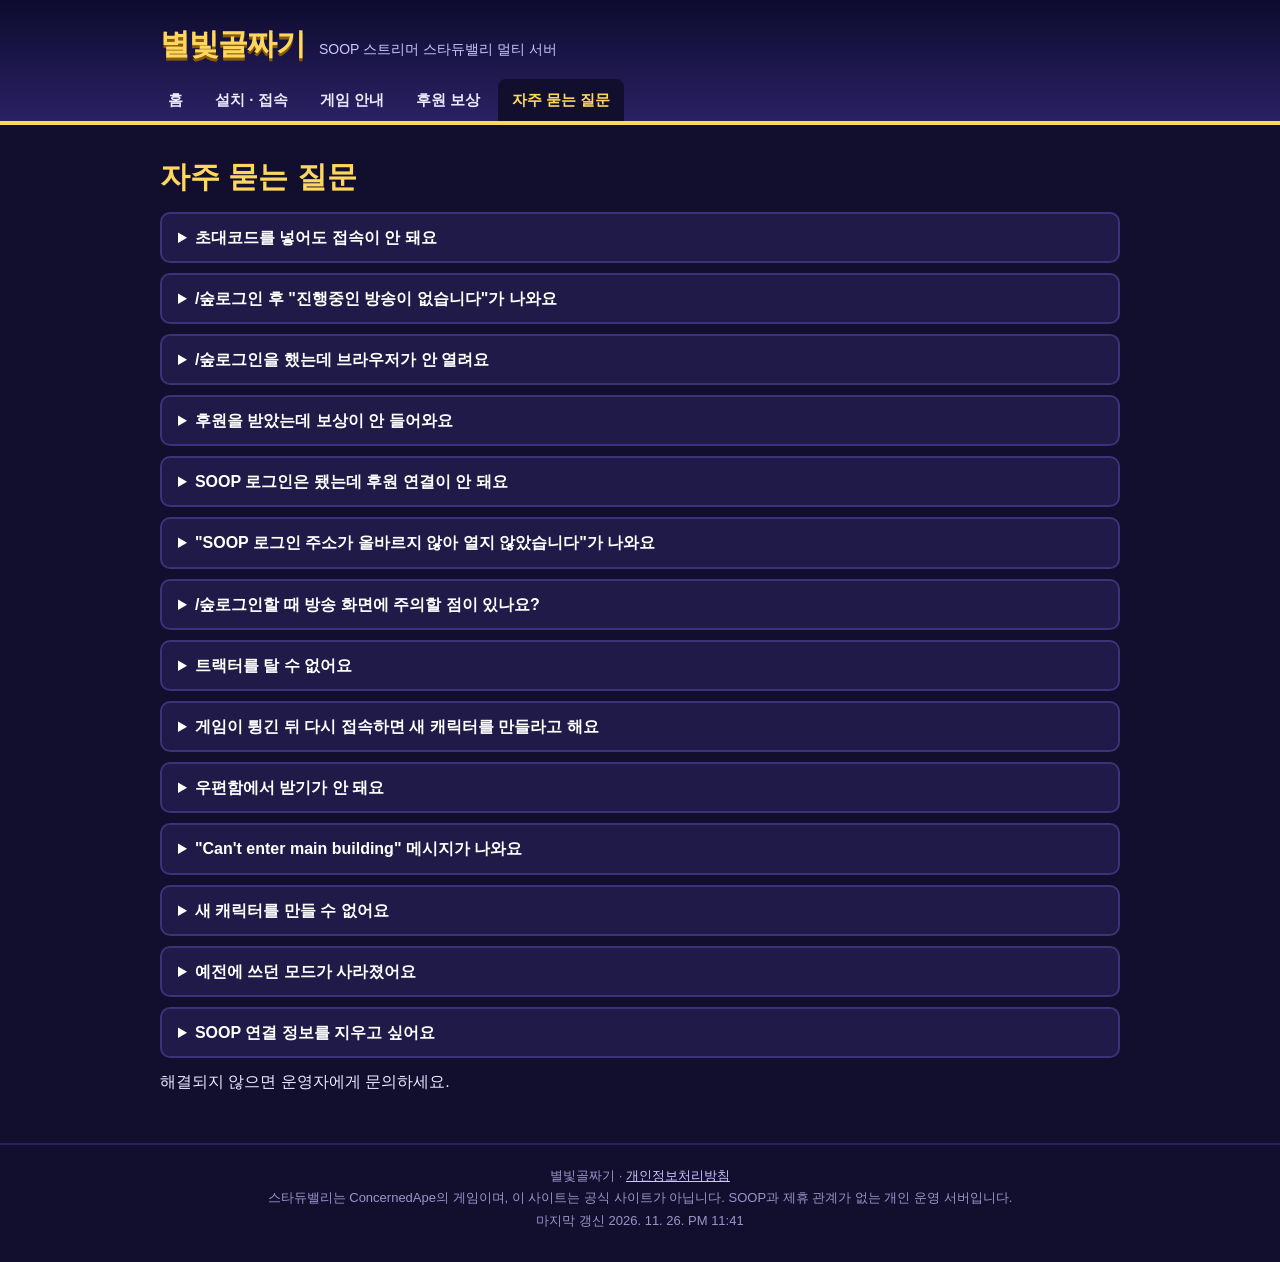
==== wiki/faq.html @ 2d3cdc4b "위키 갱신 2026-11-26 23:41" ====
<!DOCTYPE html><html lang="ko"><head><meta charset="utf-8">
<meta name="viewport" content="width=device-width,initial-scale=1">
<title>자주 묻는 질문 - 별빛골짜기 위키</title><link rel="stylesheet" href="style.css"></head><body>
<header><div class="top"><a class="logo" href="./">별빛골짜기</a><span class="tag">SOOP 스트리머 스타듀밸리 멀티 서버</span></div>
<nav><a href="./">홈</a><a href="install.html">설치 · 접속</a><a href="play.html">게임 안내</a><a href="rewards.html">후원 보상</a><a href="faq.html" class="on">자주 묻는 질문</a></nav></header>
<main><h1>자주 묻는 질문</h1><details><summary>초대코드를 넣어도 접속이 안 돼요</summary><ul><li>운영자에게 <b>최신 초대코드</b>를 다시 받으세요. 서버가 다시 켜지면 초대코드가 바뀔 수 있습니다.</li><li>게임을 <b>SOOP 모드와 함께</b> 켰는지 확인하세요 (검은 창에 <code>SOOP Stardew Bridge</code>).</li><li>스타듀밸리와 SMAPI를 최신 버전으로 업데이트하세요 (설치기를 다시 실행하면 됩니다).</li></ul></details><details><summary>/숲로그인 후 &quot;진행중인 방송이 없습니다&quot;가 나와요</summary><ul><li>방송이 켜져 있는지 확인하세요.</li><li>SOOP 로그인 화면에서 <b>지금 방송 중인 계정</b>으로 로그인했는지 확인하세요. 브라우저에 다른 계정(시청자 계정 등)이 로그인되어 있으면 그 계정으로 연결됩니다.</li><li>계정을 바꾸려면 브라우저에서 SOOP 로그아웃 → 게임에서 <code>/숲로그아웃</code> → <code>/숲로그인</code>.</li></ul></details><details><summary>/숲로그인을 했는데 브라우저가 안 열려요</summary><p>Microsoft Edge가 설치되어 있어야 합니다. 3분이 지나도 결과가 없으면 <code>/숲로그인</code>을 다시 입력하세요.</p></details><details><summary>후원을 받았는데 보상이 안 들어와요</summary><ul><li>후원한 별풍선 개수가 <a href="rewards.html">보상표</a>의 개수와 <b>정확히 같아야</b> 합니다.</li><li>그 시간에 게임에 접속해 있고 SOOP에 연결되어 있어야 합니다.</li><li>상자, 랜덤 상자, 뼈고기는 바로 손에 들어오지 않고 <code>/우편함</code>에 쌓입니다.</li><li>보상은 몇 초 늦게 들어올 수 있습니다. 한꺼번에 많이 오면 순서대로 들어옵니다.</li></ul></details><details><summary>SOOP 로그인은 됐는데 후원 연결이 안 돼요</summary><p>/숲로그인을 하면 화면 없는 Edge가 몰래 켜져서 방송 채팅에 연결합니다. 이 Edge가 바로 꺼지면 연결되지 않습니다.</p><ul><li>백신이나 보안 프로그램이 Edge 실행을 막고 있지 않은지 확인하세요.</li><li>Edge로 <code>https://stardewoauth.kro.kr/health</code>가 열리는지 확인하세요.</li><li>그래도 안 되면 게임을 끄고 <code>Mods\SoopStardewBridge\config.json</code>의 <code>"EdgeHeadless": true</code>를 <code>false</code>로 바꾼 뒤 다시 <code>/숲로그인</code>하세요. 작은 Edge 창이 떠서 상태를 볼 수 있습니다. 그 화면을 운영자에게 보내 주세요.</li></ul></details><details><summary>&quot;SOOP 로그인 주소가 올바르지 않아 열지 않았습니다&quot;가 나와요</summary><p>모드는 별빛골짜기 인증 주소(<code>https://stardewoauth.kro.kr</code>)가 아니면 브라우저를 열지 않습니다. 최신 설치기로 다시 설치한 뒤 <code>/숲로그인</code>을 해 보고, 그래도 나오면 운영자에게 알려 주세요.</p></details><details><summary>/숲로그인할 때 방송 화면에 주의할 점이 있나요?</summary><p>/숲로그인을 하면 브라우저에 <b>일회용 로그인 주소</b>가 열립니다. 이 주소가 방송에 보이면 다른 사람이 먼저 쓸 수 있으니, 로그인하는 동안은 브라우저 화면을 방송에서 가려 주세요.</p></details><details><summary>트랙터를 탈 수 없어요</summary><ul><li>트랙터는 <b>트랙터 이용권</b>이 있을 때만 탈 수 있습니다. 남은 시간은 화면 왼쪽 위에 나옵니다.</li><li>트랙터가 안 보이면 <kbd>Backspace</kbd>로 내 트랙터를 부르세요. 축제 중에는 부를 수 없습니다.</li><li>다른 스트리머의 트랙터는 탈 수 없습니다.</li><li>아무 반응이 없으면 최신 설치기로 다시 설치하세요 (Tractor Mod가 함께 설치됩니다).</li></ul></details><details><summary>게임이 튕긴 뒤 다시 접속하면 새 캐릭터를 만들라고 해요</summary><p>잠시 기다렸다가 다시 접속해 보세요. 같은 Steam 계정으로 다시 들어오면 서버가 남아 있던 이전 연결을 정리하고 <b>내 캐릭터</b>를 다시 고를 수 있게 해 줍니다. 새 캐릭터는 만들지 마세요.</p></details><details><summary>우편함에서 받기가 안 돼요</summary><p>인벤토리가 가득 차 있으면 받을 수 없습니다. 칸을 비운 뒤 다시 누르세요. 받지 못한 보상은 우편함에 그대로 남아 있습니다.</p></details><details><summary>&quot;Can&#39;t enter main building&quot; 메시지가 나와요</summary><p>정상입니다. 본채(농가)는 플레이어가 들어갈 수 없게 되어 있어서 내 오두막으로 이동합니다.</p></details><details><summary>새 캐릭터를 만들 수 없어요</summary><p>Steam 계정 하나에 캐릭터 하나만 만들 수 있습니다. 캐릭터를 새로 만들고 싶으면 운영자에게 초기화를 요청하세요.</p></details><details><summary>예전에 쓰던 모드가 사라졌어요</summary><p>설치기가 스타듀밸리 폴더의 <code>Mods_bak</code>(또는 <code>Mods_bak_날짜</code>) 폴더로 옮겨 두었습니다. 지워지지 않았습니다. 별빛골짜기 서버가 아닌 다른 게임에서 쓰려면 게임을 끈 뒤 그 모드 폴더를 다시 <code>Mods</code> 폴더로 옮기면 됩니다. 별빛골짜기 서버에 접속할 때는 다시 빼 주세요.</p></details><details><summary>SOOP 연결 정보를 지우고 싶어요</summary><p>게임에서 <code>/숲로그아웃</code>을 입력하면 바로 지워집니다. 게임에 들어올 수 없다면 <a href="../privacy/">개인정보처리방침</a>의 연락처로 요청하세요.</p></details>
<p>해결되지 않으면 운영자에게 문의하세요.</p></main>
<footer>별빛골짜기 · <a href="../privacy/">개인정보처리방침</a><br>
스타듀밸리는 ConcernedApe의 게임이며, 이 사이트는 공식 사이트가 아닙니다. SOOP과 제휴 관계가 없는 개인 운영 서버입니다.<br>마지막 갱신 2026. 11. 26. PM 11:41</footer>
</body></html>
---- wiki/style.css ----
*{box-sizing:border-box}
body{margin:0;font-family:"Malgun Gothic","맑은 고딕","Apple SD Gothic Neo",sans-serif;background:#120f2e;color:#ece8ff;line-height:1.7;font-size:16px}
a{color:#ffd75e}
header{background:linear-gradient(#0d0b2e,#2a2163);border-bottom:4px solid #ffd75e}
.top{max-width:1000px;margin:0 auto;padding:18px 20px 0;display:flex;align-items:baseline;gap:14px;flex-wrap:wrap}
.logo{font-size:30px;font-weight:900;color:#ffd75e;text-decoration:none;text-shadow:0 3px 0 #8a5a00;letter-spacing:-1px}
.tag{color:#cfc4ff;font-size:14px}
nav{max-width:1000px;margin:0 auto;padding:10px 14px 0;display:flex;flex-wrap:wrap;gap:4px}
nav a{color:#ece8ff;text-decoration:none;padding:8px 14px;border-radius:8px 8px 0 0;font-weight:700;font-size:15px}
nav a:hover{background:rgba(255,255,255,.08)}
nav a.on{background:#120f2e;color:#ffd75e}
main{max-width:1000px;margin:0 auto;padding:26px 20px 40px}
h1{font-size:30px;margin:0 0 6px;color:#ffd75e}
h2{font-size:22px;margin:34px 0 10px;padding-bottom:6px;border-bottom:2px solid rgba(255,215,94,.35);color:#fff}
h3{font-size:18px;margin:22px 0 8px;color:#ffe9a8}
p{margin:8px 0}
.lead{color:#cfc4ff;margin-bottom:18px}
.card{background:#1f1a48;border:2px solid #3b3279;border-radius:12px;padding:16px 20px;margin:14px 0}
.grid{display:grid;grid-template-columns:repeat(auto-fill,minmax(210px,1fr));gap:12px}
.grid a.card{display:block;text-decoration:none;color:#ece8ff;margin:0}
.grid a.card:hover{border-color:#ffd75e}
.grid a.card b{display:block;color:#ffd75e;font-size:18px}
table{width:100%;border-collapse:collapse;margin:10px 0;font-size:15px}
th,td{padding:9px 10px;border-bottom:1px solid #3b3279;text-align:left;vertical-align:middle}
th{background:#2a2163;color:#ffe9a8;font-weight:700}
td.n,th.n{text-align:right;white-space:nowrap}
tr.bad td{background:rgba(232,69,92,.12)}
.ico{width:32px;height:32px;image-rendering:pixelated;vertical-align:middle;margin-right:8px}
.big{width:48px;height:48px}
code,kbd{background:#2e2768;border:1px solid #4a3f96;border-radius:5px;padding:1px 6px;font-family:Consolas,monospace;font-size:.92em;color:#fff}
ol li,ul li{margin:4px 0}
.note{background:rgba(255,215,94,.1);border-left:4px solid #ffd75e;padding:10px 14px;border-radius:6px;margin:12px 0}
.warn{background:rgba(232,69,92,.13);border-left:4px solid #e8455c;padding:10px 14px;border-radius:6px;margin:12px 0}
.pill{display:inline-block;background:#e8455c;color:#fff;font-size:12px;font-weight:700;padding:1px 8px;border-radius:10px;margin-left:6px;vertical-align:2px}
.pill.g{background:#22a38a}.pill.y{background:#b8860b}
details{background:#1f1a48;border:2px solid #3b3279;border-radius:10px;padding:10px 16px;margin:10px 0}
details summary{cursor:pointer;font-weight:700;color:#fff}
details[open] summary{margin-bottom:6px;color:#ffd75e}
footer{border-top:2px solid #2a2163;color:#9d93c9;font-size:13px;text-align:center;padding:20px 16px 30px}
footer a{color:#cfc4ff}
.scroll{overflow-x:auto}
@media (max-width:640px){body{font-size:15px}.logo{font-size:24px}nav a{padding:6px 9px;font-size:14px}h1{font-size:24px}th,td{padding:7px 6px;font-size:14px}}
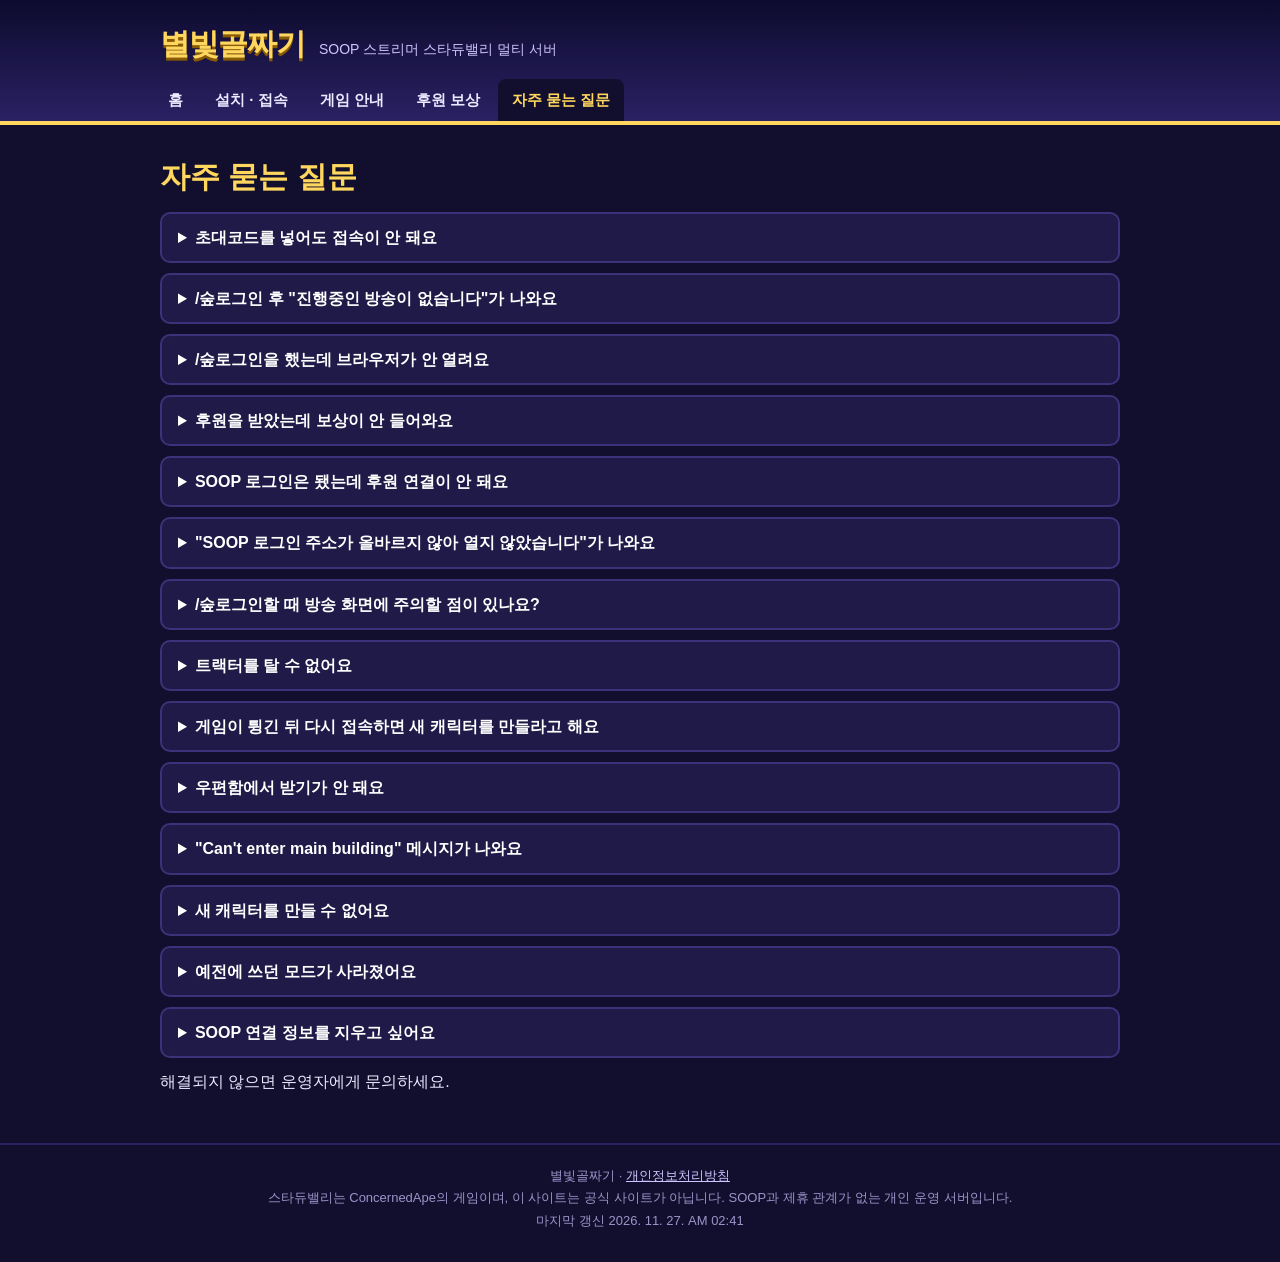
==== commit 67681eb7: "위키 갱신 2026-11-27 02:41" ====
--- a/wiki/faq.html
+++ b/wiki/faq.html
@@ -6,5 +6,5 @@
 <main><h1>자주 묻는 질문</h1><details><summary>초대코드를 넣어도 접속이 안 돼요</summary><ul><li>운영자에게 <b>최신 초대코드</b>를 다시 받으세요. 서버가 다시 켜지면 초대코드가 바뀔 수 있습니다.</li><li>게임을 <b>SOOP 모드와 함께</b> 켰는지 확인하세요 (검은 창에 <code>SOOP Stardew Bridge</code>).</li><li>스타듀밸리와 SMAPI를 최신 버전으로 업데이트하세요 (설치기를 다시 실행하면 됩니다).</li></ul></details><details><summary>/숲로그인 후 &quot;진행중인 방송이 없습니다&quot;가 나와요</summary><ul><li>방송이 켜져 있는지 확인하세요.</li><li>SOOP 로그인 화면에서 <b>지금 방송 중인 계정</b>으로 로그인했는지 확인하세요. 브라우저에 다른 계정(시청자 계정 등)이 로그인되어 있으면 그 계정으로 연결됩니다.</li><li>계정을 바꾸려면 브라우저에서 SOOP 로그아웃 → 게임에서 <code>/숲로그아웃</code> → <code>/숲로그인</code>.</li></ul></details><details><summary>/숲로그인을 했는데 브라우저가 안 열려요</summary><p>Microsoft Edge가 설치되어 있어야 합니다. 3분이 지나도 결과가 없으면 <code>/숲로그인</code>을 다시 입력하세요.</p></details><details><summary>후원을 받았는데 보상이 안 들어와요</summary><ul><li>후원한 별풍선 개수가 <a href="rewards.html">보상표</a>의 개수와 <b>정확히 같아야</b> 합니다.</li><li>그 시간에 게임에 접속해 있고 SOOP에 연결되어 있어야 합니다.</li><li>상자, 랜덤 상자, 뼈고기는 바로 손에 들어오지 않고 <code>/우편함</code>에 쌓입니다.</li><li>보상은 몇 초 늦게 들어올 수 있습니다. 한꺼번에 많이 오면 순서대로 들어옵니다.</li></ul></details><details><summary>SOOP 로그인은 됐는데 후원 연결이 안 돼요</summary><p>/숲로그인을 하면 화면 없는 Edge가 몰래 켜져서 방송 채팅에 연결합니다. 이 Edge가 바로 꺼지면 연결되지 않습니다.</p><ul><li>백신이나 보안 프로그램이 Edge 실행을 막고 있지 않은지 확인하세요.</li><li>Edge로 <code>https://stardewoauth.kro.kr/health</code>가 열리는지 확인하세요.</li><li>그래도 안 되면 게임을 끄고 <code>Mods\SoopStardewBridge\config.json</code>의 <code>"EdgeHeadless": true</code>를 <code>false</code>로 바꾼 뒤 다시 <code>/숲로그인</code>하세요. 작은 Edge 창이 떠서 상태를 볼 수 있습니다. 그 화면을 운영자에게 보내 주세요.</li></ul></details><details><summary>&quot;SOOP 로그인 주소가 올바르지 않아 열지 않았습니다&quot;가 나와요</summary><p>모드는 별빛골짜기 인증 주소(<code>https://stardewoauth.kro.kr</code>)가 아니면 브라우저를 열지 않습니다. 최신 설치기로 다시 설치한 뒤 <code>/숲로그인</code>을 해 보고, 그래도 나오면 운영자에게 알려 주세요.</p></details><details><summary>/숲로그인할 때 방송 화면에 주의할 점이 있나요?</summary><p>/숲로그인을 하면 브라우저에 <b>일회용 로그인 주소</b>가 열립니다. 이 주소가 방송에 보이면 다른 사람이 먼저 쓸 수 있으니, 로그인하는 동안은 브라우저 화면을 방송에서 가려 주세요.</p></details><details><summary>트랙터를 탈 수 없어요</summary><ul><li>트랙터는 <b>트랙터 이용권</b>이 있을 때만 탈 수 있습니다. 남은 시간은 화면 왼쪽 위에 나옵니다.</li><li>트랙터가 안 보이면 <kbd>Backspace</kbd>로 내 트랙터를 부르세요. 축제 중에는 부를 수 없습니다.</li><li>다른 스트리머의 트랙터는 탈 수 없습니다.</li><li>아무 반응이 없으면 최신 설치기로 다시 설치하세요 (Tractor Mod가 함께 설치됩니다).</li></ul></details><details><summary>게임이 튕긴 뒤 다시 접속하면 새 캐릭터를 만들라고 해요</summary><p>잠시 기다렸다가 다시 접속해 보세요. 같은 Steam 계정으로 다시 들어오면 서버가 남아 있던 이전 연결을 정리하고 <b>내 캐릭터</b>를 다시 고를 수 있게 해 줍니다. 새 캐릭터는 만들지 마세요.</p></details><details><summary>우편함에서 받기가 안 돼요</summary><p>인벤토리가 가득 차 있으면 받을 수 없습니다. 칸을 비운 뒤 다시 누르세요. 받지 못한 보상은 우편함에 그대로 남아 있습니다.</p></details><details><summary>&quot;Can&#39;t enter main building&quot; 메시지가 나와요</summary><p>정상입니다. 본채(농가)는 플레이어가 들어갈 수 없게 되어 있어서 내 오두막으로 이동합니다.</p></details><details><summary>새 캐릭터를 만들 수 없어요</summary><p>Steam 계정 하나에 캐릭터 하나만 만들 수 있습니다. 캐릭터를 새로 만들고 싶으면 운영자에게 초기화를 요청하세요.</p></details><details><summary>예전에 쓰던 모드가 사라졌어요</summary><p>설치기가 스타듀밸리 폴더의 <code>Mods_bak</code>(또는 <code>Mods_bak_날짜</code>) 폴더로 옮겨 두었습니다. 지워지지 않았습니다. 별빛골짜기 서버가 아닌 다른 게임에서 쓰려면 게임을 끈 뒤 그 모드 폴더를 다시 <code>Mods</code> 폴더로 옮기면 됩니다. 별빛골짜기 서버에 접속할 때는 다시 빼 주세요.</p></details><details><summary>SOOP 연결 정보를 지우고 싶어요</summary><p>게임에서 <code>/숲로그아웃</code>을 입력하면 바로 지워집니다. 게임에 들어올 수 없다면 <a href="../privacy/">개인정보처리방침</a>의 연락처로 요청하세요.</p></details>
 <p>해결되지 않으면 운영자에게 문의하세요.</p></main>
 <footer>별빛골짜기 · <a href="../privacy/">개인정보처리방침</a><br>
-스타듀밸리는 ConcernedApe의 게임이며, 이 사이트는 공식 사이트가 아닙니다. SOOP과 제휴 관계가 없는 개인 운영 서버입니다.<br>마지막 갱신 2026. 11. 26. PM 11:41</footer>
+스타듀밸리는 ConcernedApe의 게임이며, 이 사이트는 공식 사이트가 아닙니다. SOOP과 제휴 관계가 없는 개인 운영 서버입니다.<br>마지막 갱신 2026. 11. 27. AM 02:41</footer>
 </body></html>
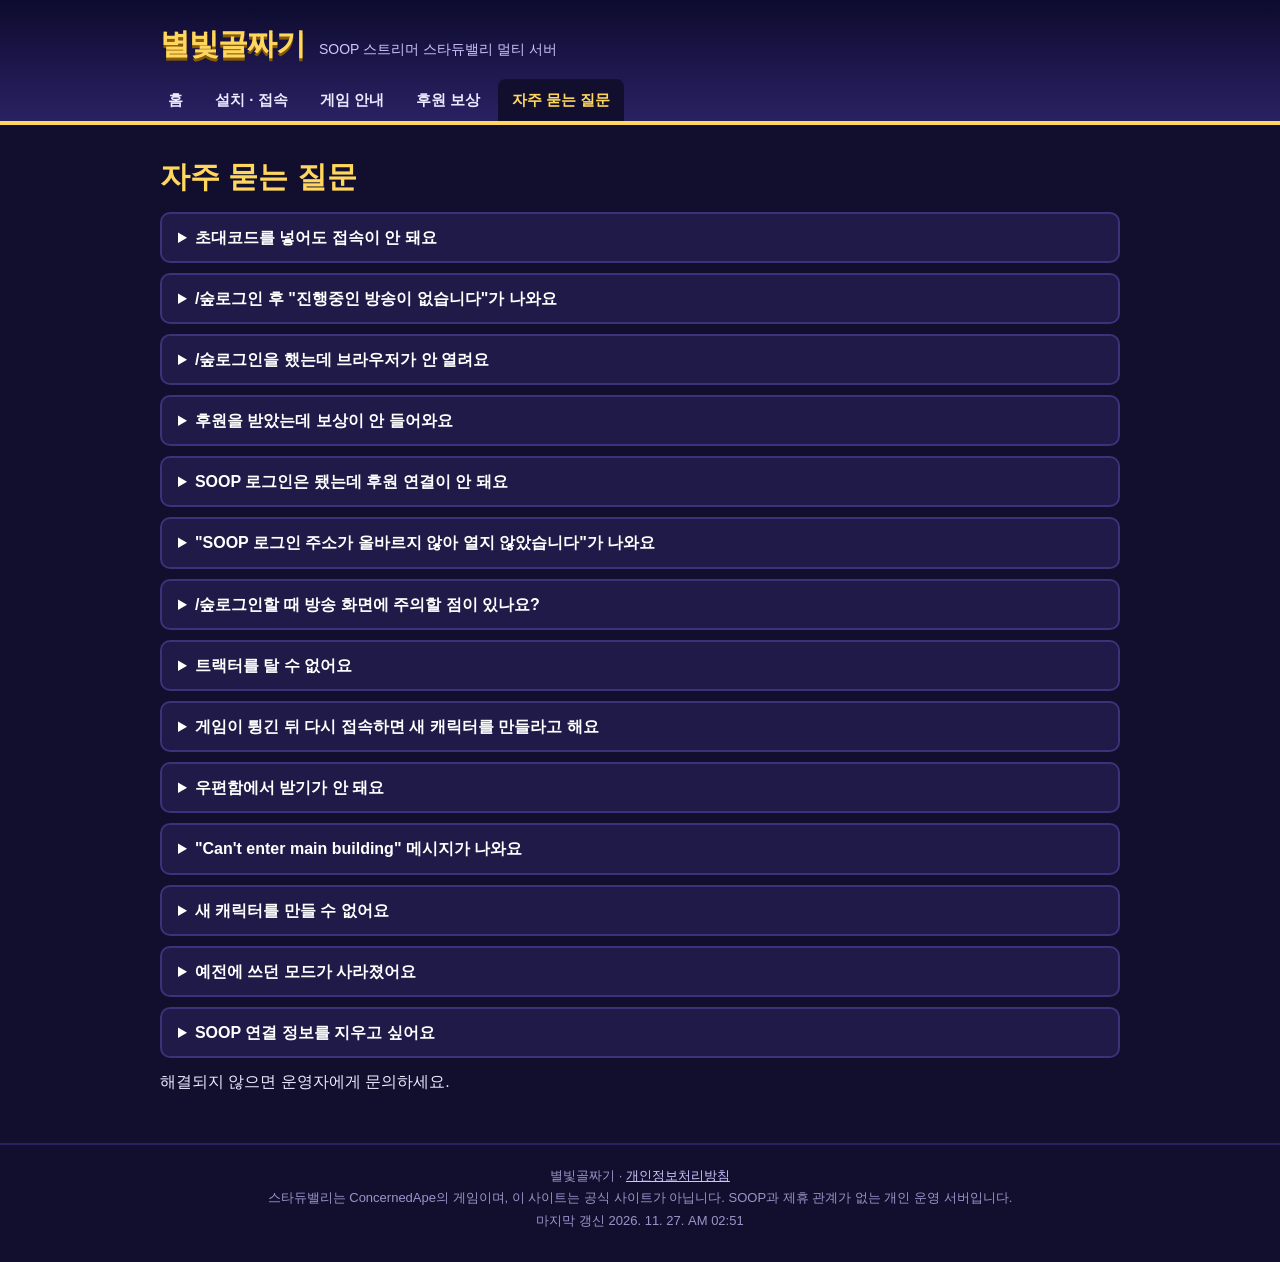
==== commit 4fc215a3: "위키 갱신 2026-11-27 02:51" ====
--- a/wiki/faq.html
+++ b/wiki/faq.html
@@ -6,5 +6,5 @@
 <main><h1>자주 묻는 질문</h1><details><summary>초대코드를 넣어도 접속이 안 돼요</summary><ul><li>운영자에게 <b>최신 초대코드</b>를 다시 받으세요. 서버가 다시 켜지면 초대코드가 바뀔 수 있습니다.</li><li>게임을 <b>SOOP 모드와 함께</b> 켰는지 확인하세요 (검은 창에 <code>SOOP Stardew Bridge</code>).</li><li>스타듀밸리와 SMAPI를 최신 버전으로 업데이트하세요 (설치기를 다시 실행하면 됩니다).</li></ul></details><details><summary>/숲로그인 후 &quot;진행중인 방송이 없습니다&quot;가 나와요</summary><ul><li>방송이 켜져 있는지 확인하세요.</li><li>SOOP 로그인 화면에서 <b>지금 방송 중인 계정</b>으로 로그인했는지 확인하세요. 브라우저에 다른 계정(시청자 계정 등)이 로그인되어 있으면 그 계정으로 연결됩니다.</li><li>계정을 바꾸려면 브라우저에서 SOOP 로그아웃 → 게임에서 <code>/숲로그아웃</code> → <code>/숲로그인</code>.</li></ul></details><details><summary>/숲로그인을 했는데 브라우저가 안 열려요</summary><p>Microsoft Edge가 설치되어 있어야 합니다. 3분이 지나도 결과가 없으면 <code>/숲로그인</code>을 다시 입력하세요.</p></details><details><summary>후원을 받았는데 보상이 안 들어와요</summary><ul><li>후원한 별풍선 개수가 <a href="rewards.html">보상표</a>의 개수와 <b>정확히 같아야</b> 합니다.</li><li>그 시간에 게임에 접속해 있고 SOOP에 연결되어 있어야 합니다.</li><li>상자, 랜덤 상자, 뼈고기는 바로 손에 들어오지 않고 <code>/우편함</code>에 쌓입니다.</li><li>보상은 몇 초 늦게 들어올 수 있습니다. 한꺼번에 많이 오면 순서대로 들어옵니다.</li></ul></details><details><summary>SOOP 로그인은 됐는데 후원 연결이 안 돼요</summary><p>/숲로그인을 하면 화면 없는 Edge가 몰래 켜져서 방송 채팅에 연결합니다. 이 Edge가 바로 꺼지면 연결되지 않습니다.</p><ul><li>백신이나 보안 프로그램이 Edge 실행을 막고 있지 않은지 확인하세요.</li><li>Edge로 <code>https://stardewoauth.kro.kr/health</code>가 열리는지 확인하세요.</li><li>그래도 안 되면 게임을 끄고 <code>Mods\SoopStardewBridge\config.json</code>의 <code>"EdgeHeadless": true</code>를 <code>false</code>로 바꾼 뒤 다시 <code>/숲로그인</code>하세요. 작은 Edge 창이 떠서 상태를 볼 수 있습니다. 그 화면을 운영자에게 보내 주세요.</li></ul></details><details><summary>&quot;SOOP 로그인 주소가 올바르지 않아 열지 않았습니다&quot;가 나와요</summary><p>모드는 별빛골짜기 인증 주소(<code>https://stardewoauth.kro.kr</code>)가 아니면 브라우저를 열지 않습니다. 최신 설치기로 다시 설치한 뒤 <code>/숲로그인</code>을 해 보고, 그래도 나오면 운영자에게 알려 주세요.</p></details><details><summary>/숲로그인할 때 방송 화면에 주의할 점이 있나요?</summary><p>/숲로그인을 하면 브라우저에 <b>일회용 로그인 주소</b>가 열립니다. 이 주소가 방송에 보이면 다른 사람이 먼저 쓸 수 있으니, 로그인하는 동안은 브라우저 화면을 방송에서 가려 주세요.</p></details><details><summary>트랙터를 탈 수 없어요</summary><ul><li>트랙터는 <b>트랙터 이용권</b>이 있을 때만 탈 수 있습니다. 남은 시간은 화면 왼쪽 위에 나옵니다.</li><li>트랙터가 안 보이면 <kbd>Backspace</kbd>로 내 트랙터를 부르세요. 축제 중에는 부를 수 없습니다.</li><li>다른 스트리머의 트랙터는 탈 수 없습니다.</li><li>아무 반응이 없으면 최신 설치기로 다시 설치하세요 (Tractor Mod가 함께 설치됩니다).</li></ul></details><details><summary>게임이 튕긴 뒤 다시 접속하면 새 캐릭터를 만들라고 해요</summary><p>잠시 기다렸다가 다시 접속해 보세요. 같은 Steam 계정으로 다시 들어오면 서버가 남아 있던 이전 연결을 정리하고 <b>내 캐릭터</b>를 다시 고를 수 있게 해 줍니다. 새 캐릭터는 만들지 마세요.</p></details><details><summary>우편함에서 받기가 안 돼요</summary><p>인벤토리가 가득 차 있으면 받을 수 없습니다. 칸을 비운 뒤 다시 누르세요. 받지 못한 보상은 우편함에 그대로 남아 있습니다.</p></details><details><summary>&quot;Can&#39;t enter main building&quot; 메시지가 나와요</summary><p>정상입니다. 본채(농가)는 플레이어가 들어갈 수 없게 되어 있어서 내 오두막으로 이동합니다.</p></details><details><summary>새 캐릭터를 만들 수 없어요</summary><p>Steam 계정 하나에 캐릭터 하나만 만들 수 있습니다. 캐릭터를 새로 만들고 싶으면 운영자에게 초기화를 요청하세요.</p></details><details><summary>예전에 쓰던 모드가 사라졌어요</summary><p>설치기가 스타듀밸리 폴더의 <code>Mods_bak</code>(또는 <code>Mods_bak_날짜</code>) 폴더로 옮겨 두었습니다. 지워지지 않았습니다. 별빛골짜기 서버가 아닌 다른 게임에서 쓰려면 게임을 끈 뒤 그 모드 폴더를 다시 <code>Mods</code> 폴더로 옮기면 됩니다. 별빛골짜기 서버에 접속할 때는 다시 빼 주세요.</p></details><details><summary>SOOP 연결 정보를 지우고 싶어요</summary><p>게임에서 <code>/숲로그아웃</code>을 입력하면 바로 지워집니다. 게임에 들어올 수 없다면 <a href="../privacy/">개인정보처리방침</a>의 연락처로 요청하세요.</p></details>
 <p>해결되지 않으면 운영자에게 문의하세요.</p></main>
 <footer>별빛골짜기 · <a href="../privacy/">개인정보처리방침</a><br>
-스타듀밸리는 ConcernedApe의 게임이며, 이 사이트는 공식 사이트가 아닙니다. SOOP과 제휴 관계가 없는 개인 운영 서버입니다.<br>마지막 갱신 2026. 11. 27. AM 02:41</footer>
+스타듀밸리는 ConcernedApe의 게임이며, 이 사이트는 공식 사이트가 아닙니다. SOOP과 제휴 관계가 없는 개인 운영 서버입니다.<br>마지막 갱신 2026. 11. 27. AM 02:51</footer>
 </body></html>
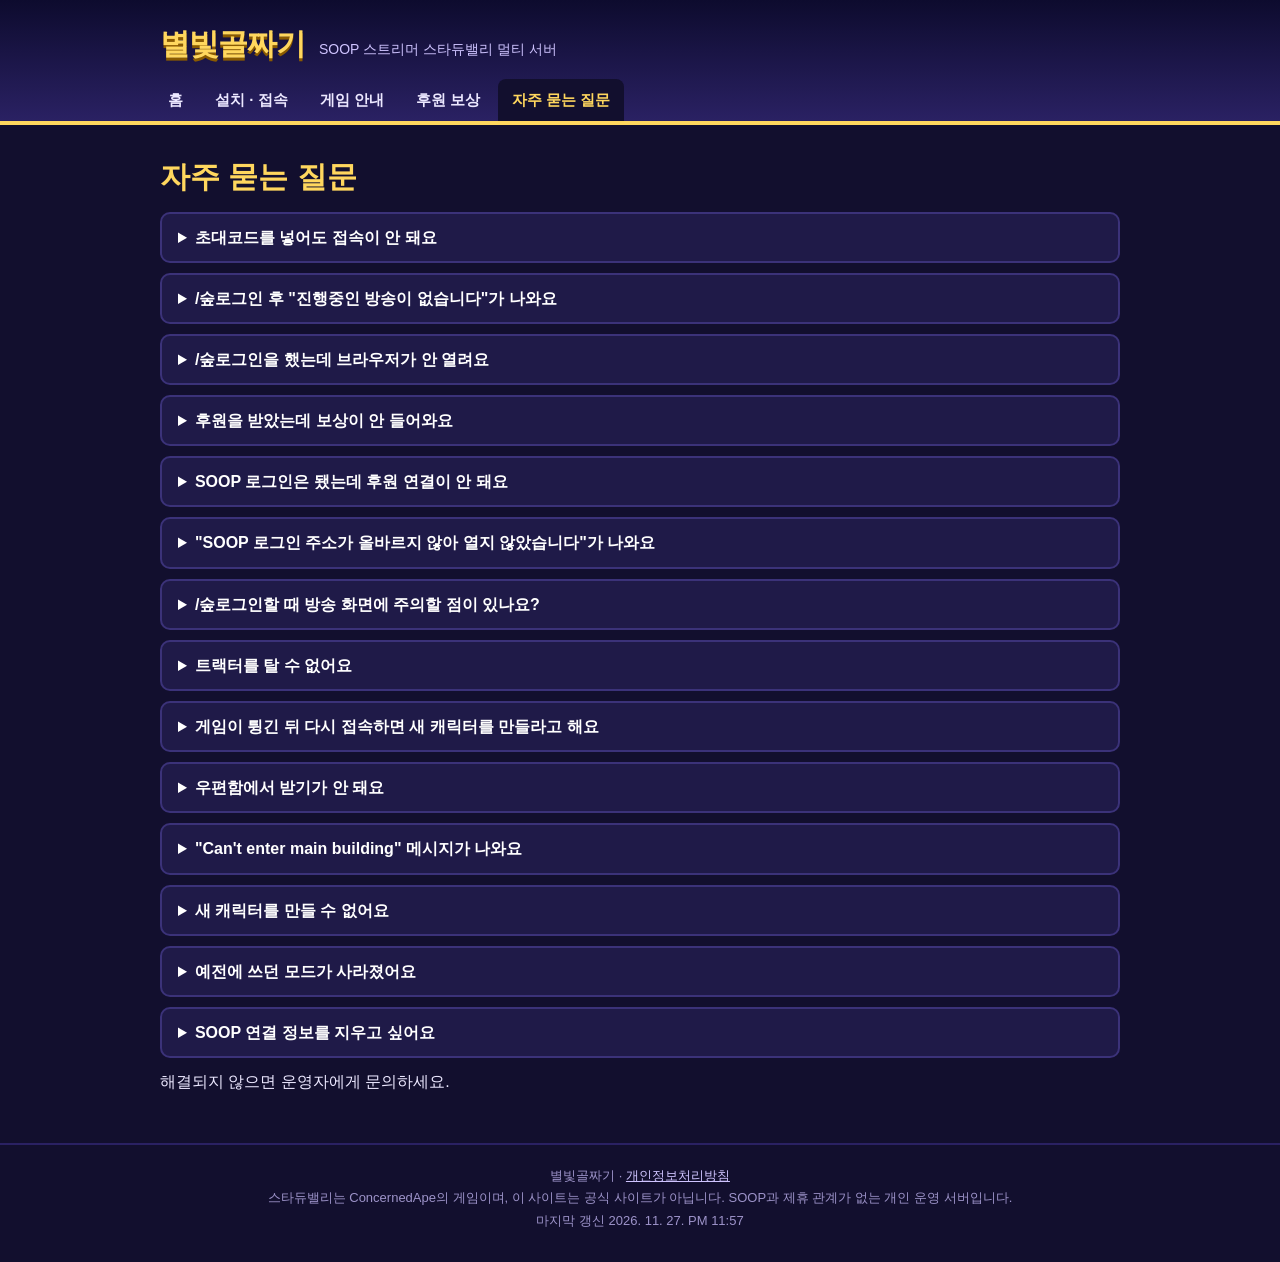
==== commit 34adee03: "위키 갱신 2026-11-27 23:57" ====
--- a/wiki/faq.html
+++ b/wiki/faq.html
@@ -6,5 +6,5 @@
 <main><h1>자주 묻는 질문</h1><details><summary>초대코드를 넣어도 접속이 안 돼요</summary><ul><li>운영자에게 <b>최신 초대코드</b>를 다시 받으세요. 서버가 다시 켜지면 초대코드가 바뀔 수 있습니다.</li><li>게임을 <b>SOOP 모드와 함께</b> 켰는지 확인하세요 (검은 창에 <code>SOOP Stardew Bridge</code>).</li><li>스타듀밸리와 SMAPI를 최신 버전으로 업데이트하세요 (설치기를 다시 실행하면 됩니다).</li></ul></details><details><summary>/숲로그인 후 &quot;진행중인 방송이 없습니다&quot;가 나와요</summary><ul><li>방송이 켜져 있는지 확인하세요.</li><li>SOOP 로그인 화면에서 <b>지금 방송 중인 계정</b>으로 로그인했는지 확인하세요. 브라우저에 다른 계정(시청자 계정 등)이 로그인되어 있으면 그 계정으로 연결됩니다.</li><li>계정을 바꾸려면 브라우저에서 SOOP 로그아웃 → 게임에서 <code>/숲로그아웃</code> → <code>/숲로그인</code>.</li></ul></details><details><summary>/숲로그인을 했는데 브라우저가 안 열려요</summary><p>Microsoft Edge가 설치되어 있어야 합니다. 3분이 지나도 결과가 없으면 <code>/숲로그인</code>을 다시 입력하세요.</p></details><details><summary>후원을 받았는데 보상이 안 들어와요</summary><ul><li>후원한 별풍선 개수가 <a href="rewards.html">보상표</a>의 개수와 <b>정확히 같아야</b> 합니다.</li><li>그 시간에 게임에 접속해 있고 SOOP에 연결되어 있어야 합니다.</li><li>상자, 랜덤 상자, 뼈고기는 바로 손에 들어오지 않고 <code>/우편함</code>에 쌓입니다.</li><li>보상은 몇 초 늦게 들어올 수 있습니다. 한꺼번에 많이 오면 순서대로 들어옵니다.</li></ul></details><details><summary>SOOP 로그인은 됐는데 후원 연결이 안 돼요</summary><p>/숲로그인을 하면 화면 없는 Edge가 몰래 켜져서 방송 채팅에 연결합니다. 이 Edge가 바로 꺼지면 연결되지 않습니다.</p><ul><li>백신이나 보안 프로그램이 Edge 실행을 막고 있지 않은지 확인하세요.</li><li>Edge로 <code>https://stardewoauth.kro.kr/health</code>가 열리는지 확인하세요.</li><li>그래도 안 되면 게임을 끄고 <code>Mods\SoopStardewBridge\config.json</code>의 <code>"EdgeHeadless": true</code>를 <code>false</code>로 바꾼 뒤 다시 <code>/숲로그인</code>하세요. 작은 Edge 창이 떠서 상태를 볼 수 있습니다. 그 화면을 운영자에게 보내 주세요.</li></ul></details><details><summary>&quot;SOOP 로그인 주소가 올바르지 않아 열지 않았습니다&quot;가 나와요</summary><p>모드는 별빛골짜기 인증 주소(<code>https://stardewoauth.kro.kr</code>)가 아니면 브라우저를 열지 않습니다. 최신 설치기로 다시 설치한 뒤 <code>/숲로그인</code>을 해 보고, 그래도 나오면 운영자에게 알려 주세요.</p></details><details><summary>/숲로그인할 때 방송 화면에 주의할 점이 있나요?</summary><p>/숲로그인을 하면 브라우저에 <b>일회용 로그인 주소</b>가 열립니다. 이 주소가 방송에 보이면 다른 사람이 먼저 쓸 수 있으니, 로그인하는 동안은 브라우저 화면을 방송에서 가려 주세요.</p></details><details><summary>트랙터를 탈 수 없어요</summary><ul><li>트랙터는 <b>트랙터 이용권</b>이 있을 때만 탈 수 있습니다. 남은 시간은 화면 왼쪽 위에 나옵니다.</li><li>트랙터가 안 보이면 <kbd>Backspace</kbd>로 내 트랙터를 부르세요. 축제 중에는 부를 수 없습니다.</li><li>다른 스트리머의 트랙터는 탈 수 없습니다.</li><li>아무 반응이 없으면 최신 설치기로 다시 설치하세요 (Tractor Mod가 함께 설치됩니다).</li></ul></details><details><summary>게임이 튕긴 뒤 다시 접속하면 새 캐릭터를 만들라고 해요</summary><p>잠시 기다렸다가 다시 접속해 보세요. 같은 Steam 계정으로 다시 들어오면 서버가 남아 있던 이전 연결을 정리하고 <b>내 캐릭터</b>를 다시 고를 수 있게 해 줍니다. 새 캐릭터는 만들지 마세요.</p></details><details><summary>우편함에서 받기가 안 돼요</summary><p>인벤토리가 가득 차 있으면 받을 수 없습니다. 칸을 비운 뒤 다시 누르세요. 받지 못한 보상은 우편함에 그대로 남아 있습니다.</p></details><details><summary>&quot;Can&#39;t enter main building&quot; 메시지가 나와요</summary><p>정상입니다. 본채(농가)는 플레이어가 들어갈 수 없게 되어 있어서 내 오두막으로 이동합니다.</p></details><details><summary>새 캐릭터를 만들 수 없어요</summary><p>Steam 계정 하나에 캐릭터 하나만 만들 수 있습니다. 캐릭터를 새로 만들고 싶으면 운영자에게 초기화를 요청하세요.</p></details><details><summary>예전에 쓰던 모드가 사라졌어요</summary><p>설치기가 스타듀밸리 폴더의 <code>Mods_bak</code>(또는 <code>Mods_bak_날짜</code>) 폴더로 옮겨 두었습니다. 지워지지 않았습니다. 별빛골짜기 서버가 아닌 다른 게임에서 쓰려면 게임을 끈 뒤 그 모드 폴더를 다시 <code>Mods</code> 폴더로 옮기면 됩니다. 별빛골짜기 서버에 접속할 때는 다시 빼 주세요.</p></details><details><summary>SOOP 연결 정보를 지우고 싶어요</summary><p>게임에서 <code>/숲로그아웃</code>을 입력하면 바로 지워집니다. 게임에 들어올 수 없다면 <a href="../privacy/">개인정보처리방침</a>의 연락처로 요청하세요.</p></details>
 <p>해결되지 않으면 운영자에게 문의하세요.</p></main>
 <footer>별빛골짜기 · <a href="../privacy/">개인정보처리방침</a><br>
-스타듀밸리는 ConcernedApe의 게임이며, 이 사이트는 공식 사이트가 아닙니다. SOOP과 제휴 관계가 없는 개인 운영 서버입니다.<br>마지막 갱신 2026. 11. 27. AM 02:51</footer>
+스타듀밸리는 ConcernedApe의 게임이며, 이 사이트는 공식 사이트가 아닙니다. SOOP과 제휴 관계가 없는 개인 운영 서버입니다.<br>마지막 갱신 2026. 11. 27. PM 11:57</footer>
 </body></html>
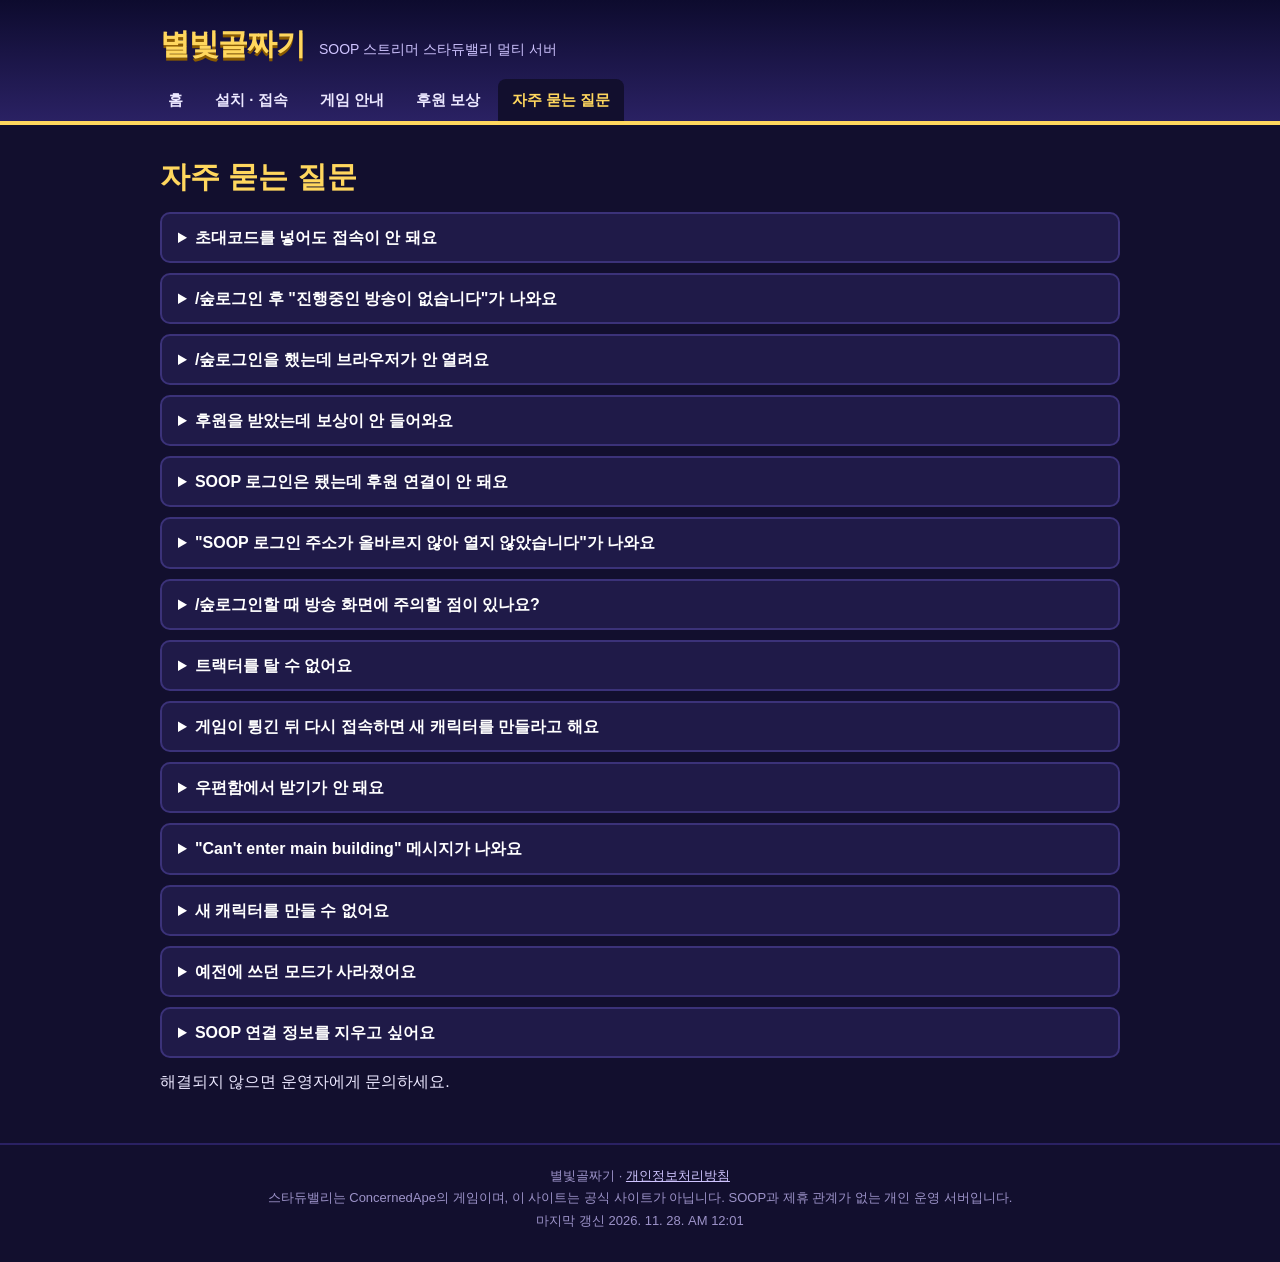
==== commit c032434d: "위키 갱신 2026-11-28 00:01" ====
--- a/wiki/faq.html
+++ b/wiki/faq.html
@@ -6,5 +6,5 @@
 <main><h1>자주 묻는 질문</h1><details><summary>초대코드를 넣어도 접속이 안 돼요</summary><ul><li>운영자에게 <b>최신 초대코드</b>를 다시 받으세요. 서버가 다시 켜지면 초대코드가 바뀔 수 있습니다.</li><li>게임을 <b>SOOP 모드와 함께</b> 켰는지 확인하세요 (검은 창에 <code>SOOP Stardew Bridge</code>).</li><li>스타듀밸리와 SMAPI를 최신 버전으로 업데이트하세요 (설치기를 다시 실행하면 됩니다).</li></ul></details><details><summary>/숲로그인 후 &quot;진행중인 방송이 없습니다&quot;가 나와요</summary><ul><li>방송이 켜져 있는지 확인하세요.</li><li>SOOP 로그인 화면에서 <b>지금 방송 중인 계정</b>으로 로그인했는지 확인하세요. 브라우저에 다른 계정(시청자 계정 등)이 로그인되어 있으면 그 계정으로 연결됩니다.</li><li>계정을 바꾸려면 브라우저에서 SOOP 로그아웃 → 게임에서 <code>/숲로그아웃</code> → <code>/숲로그인</code>.</li></ul></details><details><summary>/숲로그인을 했는데 브라우저가 안 열려요</summary><p>Microsoft Edge가 설치되어 있어야 합니다. 3분이 지나도 결과가 없으면 <code>/숲로그인</code>을 다시 입력하세요.</p></details><details><summary>후원을 받았는데 보상이 안 들어와요</summary><ul><li>후원한 별풍선 개수가 <a href="rewards.html">보상표</a>의 개수와 <b>정확히 같아야</b> 합니다.</li><li>그 시간에 게임에 접속해 있고 SOOP에 연결되어 있어야 합니다.</li><li>상자, 랜덤 상자, 뼈고기는 바로 손에 들어오지 않고 <code>/우편함</code>에 쌓입니다.</li><li>보상은 몇 초 늦게 들어올 수 있습니다. 한꺼번에 많이 오면 순서대로 들어옵니다.</li></ul></details><details><summary>SOOP 로그인은 됐는데 후원 연결이 안 돼요</summary><p>/숲로그인을 하면 화면 없는 Edge가 몰래 켜져서 방송 채팅에 연결합니다. 이 Edge가 바로 꺼지면 연결되지 않습니다.</p><ul><li>백신이나 보안 프로그램이 Edge 실행을 막고 있지 않은지 확인하세요.</li><li>Edge로 <code>https://stardewoauth.kro.kr/health</code>가 열리는지 확인하세요.</li><li>그래도 안 되면 게임을 끄고 <code>Mods\SoopStardewBridge\config.json</code>의 <code>"EdgeHeadless": true</code>를 <code>false</code>로 바꾼 뒤 다시 <code>/숲로그인</code>하세요. 작은 Edge 창이 떠서 상태를 볼 수 있습니다. 그 화면을 운영자에게 보내 주세요.</li></ul></details><details><summary>&quot;SOOP 로그인 주소가 올바르지 않아 열지 않았습니다&quot;가 나와요</summary><p>모드는 별빛골짜기 인증 주소(<code>https://stardewoauth.kro.kr</code>)가 아니면 브라우저를 열지 않습니다. 최신 설치기로 다시 설치한 뒤 <code>/숲로그인</code>을 해 보고, 그래도 나오면 운영자에게 알려 주세요.</p></details><details><summary>/숲로그인할 때 방송 화면에 주의할 점이 있나요?</summary><p>/숲로그인을 하면 브라우저에 <b>일회용 로그인 주소</b>가 열립니다. 이 주소가 방송에 보이면 다른 사람이 먼저 쓸 수 있으니, 로그인하는 동안은 브라우저 화면을 방송에서 가려 주세요.</p></details><details><summary>트랙터를 탈 수 없어요</summary><ul><li>트랙터는 <b>트랙터 이용권</b>이 있을 때만 탈 수 있습니다. 남은 시간은 화면 왼쪽 위에 나옵니다.</li><li>트랙터가 안 보이면 <kbd>Backspace</kbd>로 내 트랙터를 부르세요. 축제 중에는 부를 수 없습니다.</li><li>다른 스트리머의 트랙터는 탈 수 없습니다.</li><li>아무 반응이 없으면 최신 설치기로 다시 설치하세요 (Tractor Mod가 함께 설치됩니다).</li></ul></details><details><summary>게임이 튕긴 뒤 다시 접속하면 새 캐릭터를 만들라고 해요</summary><p>잠시 기다렸다가 다시 접속해 보세요. 같은 Steam 계정으로 다시 들어오면 서버가 남아 있던 이전 연결을 정리하고 <b>내 캐릭터</b>를 다시 고를 수 있게 해 줍니다. 새 캐릭터는 만들지 마세요.</p></details><details><summary>우편함에서 받기가 안 돼요</summary><p>인벤토리가 가득 차 있으면 받을 수 없습니다. 칸을 비운 뒤 다시 누르세요. 받지 못한 보상은 우편함에 그대로 남아 있습니다.</p></details><details><summary>&quot;Can&#39;t enter main building&quot; 메시지가 나와요</summary><p>정상입니다. 본채(농가)는 플레이어가 들어갈 수 없게 되어 있어서 내 오두막으로 이동합니다.</p></details><details><summary>새 캐릭터를 만들 수 없어요</summary><p>Steam 계정 하나에 캐릭터 하나만 만들 수 있습니다. 캐릭터를 새로 만들고 싶으면 운영자에게 초기화를 요청하세요.</p></details><details><summary>예전에 쓰던 모드가 사라졌어요</summary><p>설치기가 스타듀밸리 폴더의 <code>Mods_bak</code>(또는 <code>Mods_bak_날짜</code>) 폴더로 옮겨 두었습니다. 지워지지 않았습니다. 별빛골짜기 서버가 아닌 다른 게임에서 쓰려면 게임을 끈 뒤 그 모드 폴더를 다시 <code>Mods</code> 폴더로 옮기면 됩니다. 별빛골짜기 서버에 접속할 때는 다시 빼 주세요.</p></details><details><summary>SOOP 연결 정보를 지우고 싶어요</summary><p>게임에서 <code>/숲로그아웃</code>을 입력하면 바로 지워집니다. 게임에 들어올 수 없다면 <a href="../privacy/">개인정보처리방침</a>의 연락처로 요청하세요.</p></details>
 <p>해결되지 않으면 운영자에게 문의하세요.</p></main>
 <footer>별빛골짜기 · <a href="../privacy/">개인정보처리방침</a><br>
-스타듀밸리는 ConcernedApe의 게임이며, 이 사이트는 공식 사이트가 아닙니다. SOOP과 제휴 관계가 없는 개인 운영 서버입니다.<br>마지막 갱신 2026. 11. 27. PM 11:57</footer>
+스타듀밸리는 ConcernedApe의 게임이며, 이 사이트는 공식 사이트가 아닙니다. SOOP과 제휴 관계가 없는 개인 운영 서버입니다.<br>마지막 갱신 2026. 11. 28. AM 12:01</footer>
 </body></html>
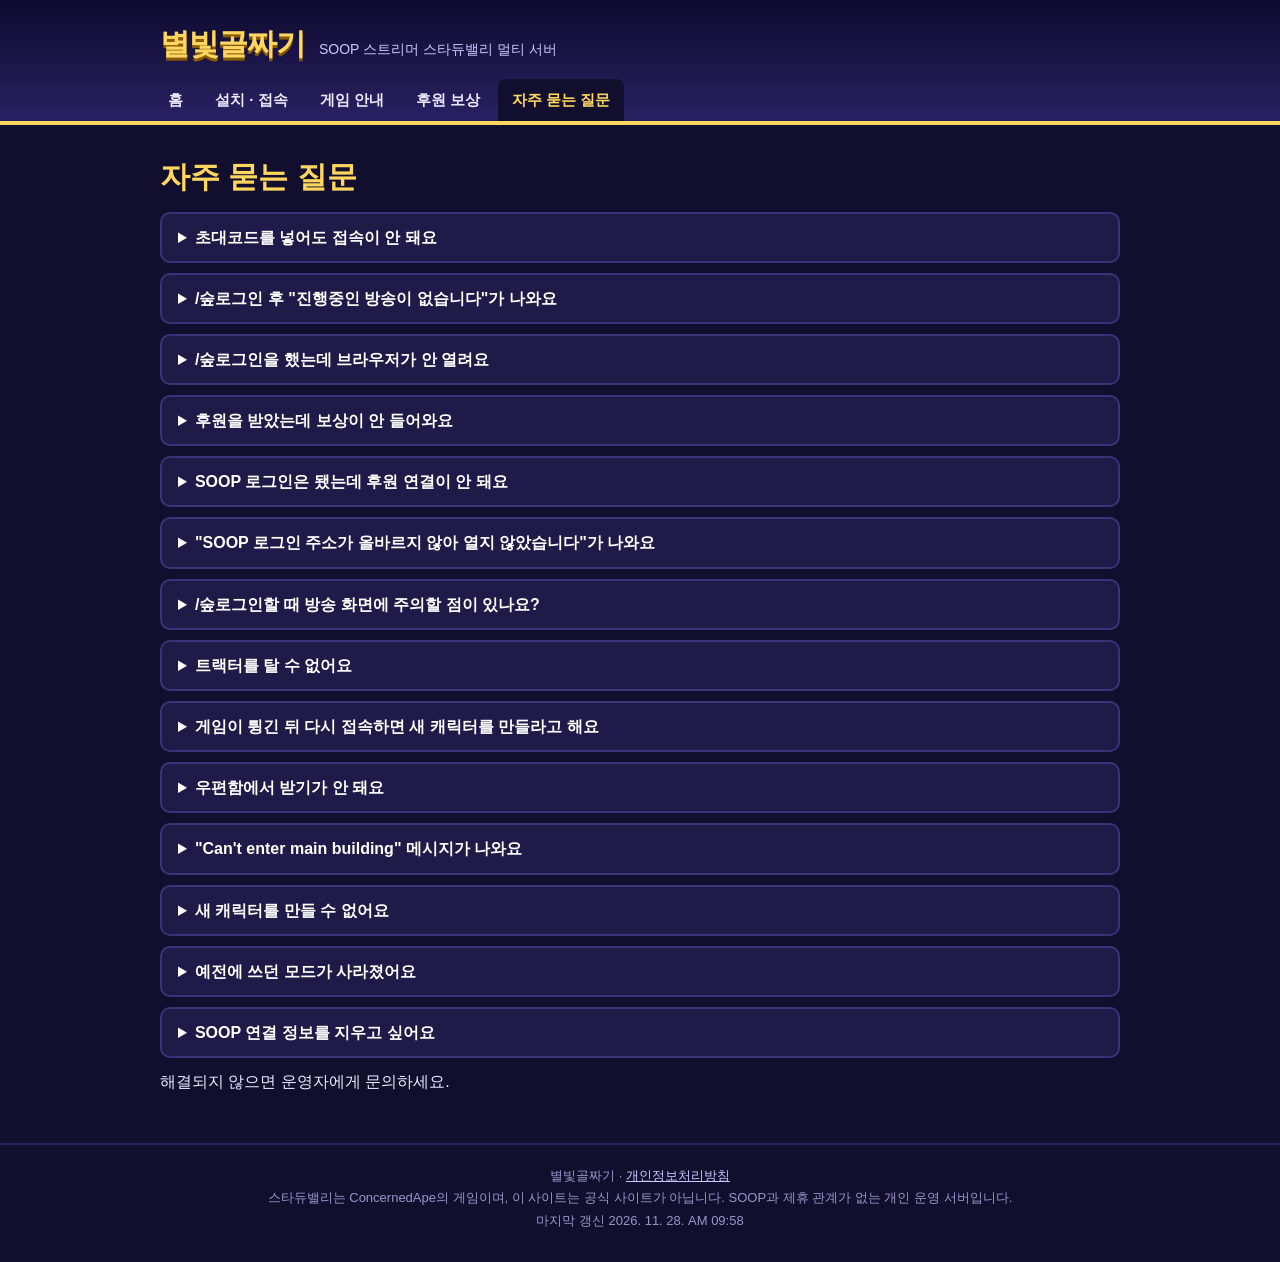
==== commit 764a5710: "위키 갱신 2026-11-28 09:58" ====
--- a/wiki/faq.html
+++ b/wiki/faq.html
@@ -6,5 +6,5 @@
 <main><h1>자주 묻는 질문</h1><details><summary>초대코드를 넣어도 접속이 안 돼요</summary><ul><li>운영자에게 <b>최신 초대코드</b>를 다시 받으세요. 서버가 다시 켜지면 초대코드가 바뀔 수 있습니다.</li><li>게임을 <b>SOOP 모드와 함께</b> 켰는지 확인하세요 (검은 창에 <code>SOOP Stardew Bridge</code>).</li><li>스타듀밸리와 SMAPI를 최신 버전으로 업데이트하세요 (설치기를 다시 실행하면 됩니다).</li></ul></details><details><summary>/숲로그인 후 &quot;진행중인 방송이 없습니다&quot;가 나와요</summary><ul><li>방송이 켜져 있는지 확인하세요.</li><li>SOOP 로그인 화면에서 <b>지금 방송 중인 계정</b>으로 로그인했는지 확인하세요. 브라우저에 다른 계정(시청자 계정 등)이 로그인되어 있으면 그 계정으로 연결됩니다.</li><li>계정을 바꾸려면 브라우저에서 SOOP 로그아웃 → 게임에서 <code>/숲로그아웃</code> → <code>/숲로그인</code>.</li></ul></details><details><summary>/숲로그인을 했는데 브라우저가 안 열려요</summary><p>Microsoft Edge가 설치되어 있어야 합니다. 3분이 지나도 결과가 없으면 <code>/숲로그인</code>을 다시 입력하세요.</p></details><details><summary>후원을 받았는데 보상이 안 들어와요</summary><ul><li>후원한 별풍선 개수가 <a href="rewards.html">보상표</a>의 개수와 <b>정확히 같아야</b> 합니다.</li><li>그 시간에 게임에 접속해 있고 SOOP에 연결되어 있어야 합니다.</li><li>상자, 랜덤 상자, 뼈고기는 바로 손에 들어오지 않고 <code>/우편함</code>에 쌓입니다.</li><li>보상은 몇 초 늦게 들어올 수 있습니다. 한꺼번에 많이 오면 순서대로 들어옵니다.</li></ul></details><details><summary>SOOP 로그인은 됐는데 후원 연결이 안 돼요</summary><p>/숲로그인을 하면 화면 없는 Edge가 몰래 켜져서 방송 채팅에 연결합니다. 이 Edge가 바로 꺼지면 연결되지 않습니다.</p><ul><li>백신이나 보안 프로그램이 Edge 실행을 막고 있지 않은지 확인하세요.</li><li>Edge로 <code>https://stardewoauth.kro.kr/health</code>가 열리는지 확인하세요.</li><li>그래도 안 되면 게임을 끄고 <code>Mods\SoopStardewBridge\config.json</code>의 <code>"EdgeHeadless": true</code>를 <code>false</code>로 바꾼 뒤 다시 <code>/숲로그인</code>하세요. 작은 Edge 창이 떠서 상태를 볼 수 있습니다. 그 화면을 운영자에게 보내 주세요.</li></ul></details><details><summary>&quot;SOOP 로그인 주소가 올바르지 않아 열지 않았습니다&quot;가 나와요</summary><p>모드는 별빛골짜기 인증 주소(<code>https://stardewoauth.kro.kr</code>)가 아니면 브라우저를 열지 않습니다. 최신 설치기로 다시 설치한 뒤 <code>/숲로그인</code>을 해 보고, 그래도 나오면 운영자에게 알려 주세요.</p></details><details><summary>/숲로그인할 때 방송 화면에 주의할 점이 있나요?</summary><p>/숲로그인을 하면 브라우저에 <b>일회용 로그인 주소</b>가 열립니다. 이 주소가 방송에 보이면 다른 사람이 먼저 쓸 수 있으니, 로그인하는 동안은 브라우저 화면을 방송에서 가려 주세요.</p></details><details><summary>트랙터를 탈 수 없어요</summary><ul><li>트랙터는 <b>트랙터 이용권</b>이 있을 때만 탈 수 있습니다. 남은 시간은 화면 왼쪽 위에 나옵니다.</li><li>트랙터가 안 보이면 <kbd>Backspace</kbd>로 내 트랙터를 부르세요. 축제 중에는 부를 수 없습니다.</li><li>다른 스트리머의 트랙터는 탈 수 없습니다.</li><li>아무 반응이 없으면 최신 설치기로 다시 설치하세요 (Tractor Mod가 함께 설치됩니다).</li></ul></details><details><summary>게임이 튕긴 뒤 다시 접속하면 새 캐릭터를 만들라고 해요</summary><p>잠시 기다렸다가 다시 접속해 보세요. 같은 Steam 계정으로 다시 들어오면 서버가 남아 있던 이전 연결을 정리하고 <b>내 캐릭터</b>를 다시 고를 수 있게 해 줍니다. 새 캐릭터는 만들지 마세요.</p></details><details><summary>우편함에서 받기가 안 돼요</summary><p>인벤토리가 가득 차 있으면 받을 수 없습니다. 칸을 비운 뒤 다시 누르세요. 받지 못한 보상은 우편함에 그대로 남아 있습니다.</p></details><details><summary>&quot;Can&#39;t enter main building&quot; 메시지가 나와요</summary><p>정상입니다. 본채(농가)는 플레이어가 들어갈 수 없게 되어 있어서 내 오두막으로 이동합니다.</p></details><details><summary>새 캐릭터를 만들 수 없어요</summary><p>Steam 계정 하나에 캐릭터 하나만 만들 수 있습니다. 캐릭터를 새로 만들고 싶으면 운영자에게 초기화를 요청하세요.</p></details><details><summary>예전에 쓰던 모드가 사라졌어요</summary><p>설치기가 스타듀밸리 폴더의 <code>Mods_bak</code>(또는 <code>Mods_bak_날짜</code>) 폴더로 옮겨 두었습니다. 지워지지 않았습니다. 별빛골짜기 서버가 아닌 다른 게임에서 쓰려면 게임을 끈 뒤 그 모드 폴더를 다시 <code>Mods</code> 폴더로 옮기면 됩니다. 별빛골짜기 서버에 접속할 때는 다시 빼 주세요.</p></details><details><summary>SOOP 연결 정보를 지우고 싶어요</summary><p>게임에서 <code>/숲로그아웃</code>을 입력하면 바로 지워집니다. 게임에 들어올 수 없다면 <a href="../privacy/">개인정보처리방침</a>의 연락처로 요청하세요.</p></details>
 <p>해결되지 않으면 운영자에게 문의하세요.</p></main>
 <footer>별빛골짜기 · <a href="../privacy/">개인정보처리방침</a><br>
-스타듀밸리는 ConcernedApe의 게임이며, 이 사이트는 공식 사이트가 아닙니다. SOOP과 제휴 관계가 없는 개인 운영 서버입니다.<br>마지막 갱신 2026. 11. 28. AM 12:01</footer>
+스타듀밸리는 ConcernedApe의 게임이며, 이 사이트는 공식 사이트가 아닙니다. SOOP과 제휴 관계가 없는 개인 운영 서버입니다.<br>마지막 갱신 2026. 11. 28. AM 09:58</footer>
 </body></html>
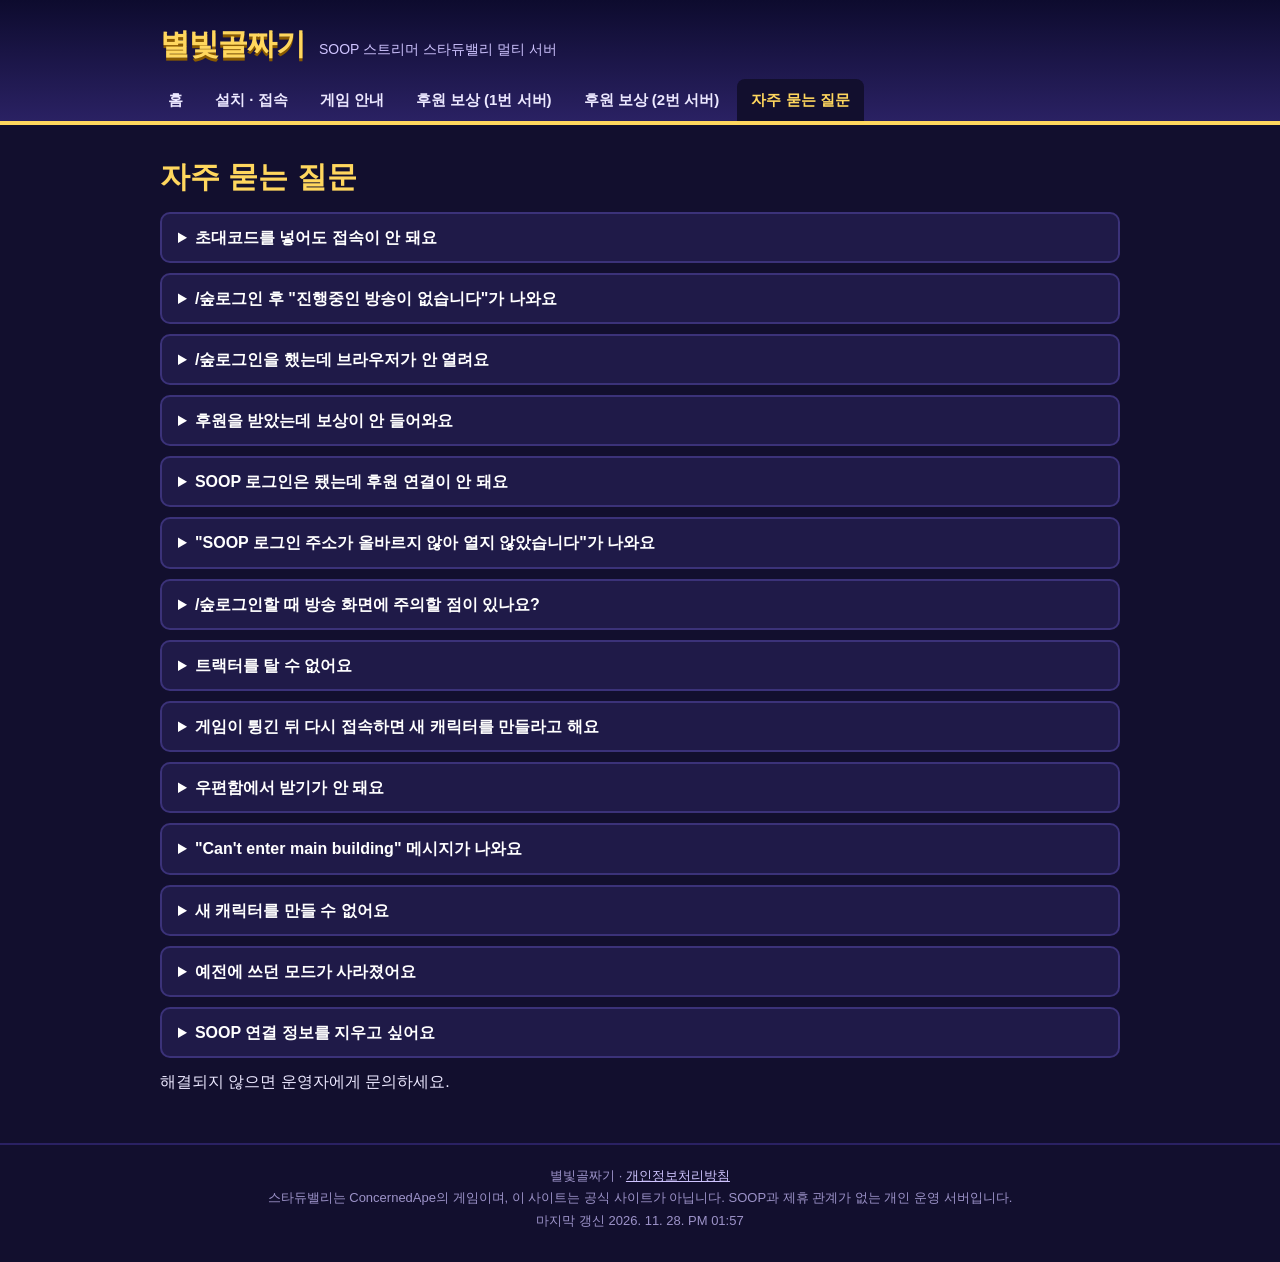
==== commit 2103b489: "위키 갱신 2026-11-28 13:57" ====
--- a/wiki/faq.html
+++ b/wiki/faq.html
@@ -2,9 +2,9 @@
 <meta name="viewport" content="width=device-width,initial-scale=1">
 <title>자주 묻는 질문 - 별빛골짜기 위키</title><link rel="stylesheet" href="style.css"></head><body>
 <header><div class="top"><a class="logo" href="./">별빛골짜기</a><span class="tag">SOOP 스트리머 스타듀밸리 멀티 서버</span></div>
-<nav><a href="./">홈</a><a href="install.html">설치 · 접속</a><a href="play.html">게임 안내</a><a href="rewards.html">후원 보상</a><a href="faq.html" class="on">자주 묻는 질문</a></nav></header>
+<nav><a href="./">홈</a><a href="install.html">설치 · 접속</a><a href="play.html">게임 안내</a><a href="rewards.html">후원 보상 (1번 서버)</a><a href="rewards-2.html">후원 보상 (2번 서버)</a><a href="faq.html" class="on">자주 묻는 질문</a></nav></header>
 <main><h1>자주 묻는 질문</h1><details><summary>초대코드를 넣어도 접속이 안 돼요</summary><ul><li>운영자에게 <b>최신 초대코드</b>를 다시 받으세요. 서버가 다시 켜지면 초대코드가 바뀔 수 있습니다.</li><li>게임을 <b>SOOP 모드와 함께</b> 켰는지 확인하세요 (검은 창에 <code>SOOP Stardew Bridge</code>).</li><li>스타듀밸리와 SMAPI를 최신 버전으로 업데이트하세요 (설치기를 다시 실행하면 됩니다).</li></ul></details><details><summary>/숲로그인 후 &quot;진행중인 방송이 없습니다&quot;가 나와요</summary><ul><li>방송이 켜져 있는지 확인하세요.</li><li>SOOP 로그인 화면에서 <b>지금 방송 중인 계정</b>으로 로그인했는지 확인하세요. 브라우저에 다른 계정(시청자 계정 등)이 로그인되어 있으면 그 계정으로 연결됩니다.</li><li>계정을 바꾸려면 브라우저에서 SOOP 로그아웃 → 게임에서 <code>/숲로그아웃</code> → <code>/숲로그인</code>.</li></ul></details><details><summary>/숲로그인을 했는데 브라우저가 안 열려요</summary><p>Microsoft Edge가 설치되어 있어야 합니다. 3분이 지나도 결과가 없으면 <code>/숲로그인</code>을 다시 입력하세요.</p></details><details><summary>후원을 받았는데 보상이 안 들어와요</summary><ul><li>후원한 별풍선 개수가 <a href="rewards.html">보상표</a>의 개수와 <b>정확히 같아야</b> 합니다.</li><li>그 시간에 게임에 접속해 있고 SOOP에 연결되어 있어야 합니다.</li><li>상자, 랜덤 상자, 뼈고기는 바로 손에 들어오지 않고 <code>/우편함</code>에 쌓입니다.</li><li>보상은 몇 초 늦게 들어올 수 있습니다. 한꺼번에 많이 오면 순서대로 들어옵니다.</li></ul></details><details><summary>SOOP 로그인은 됐는데 후원 연결이 안 돼요</summary><p>/숲로그인을 하면 화면 없는 Edge가 몰래 켜져서 방송 채팅에 연결합니다. 이 Edge가 바로 꺼지면 연결되지 않습니다.</p><ul><li>백신이나 보안 프로그램이 Edge 실행을 막고 있지 않은지 확인하세요.</li><li>Edge로 <code>https://stardewoauth.kro.kr/health</code>가 열리는지 확인하세요.</li><li>그래도 안 되면 게임을 끄고 <code>Mods\SoopStardewBridge\config.json</code>의 <code>"EdgeHeadless": true</code>를 <code>false</code>로 바꾼 뒤 다시 <code>/숲로그인</code>하세요. 작은 Edge 창이 떠서 상태를 볼 수 있습니다. 그 화면을 운영자에게 보내 주세요.</li></ul></details><details><summary>&quot;SOOP 로그인 주소가 올바르지 않아 열지 않았습니다&quot;가 나와요</summary><p>모드는 별빛골짜기 인증 주소(<code>https://stardewoauth.kro.kr</code>)가 아니면 브라우저를 열지 않습니다. 최신 설치기로 다시 설치한 뒤 <code>/숲로그인</code>을 해 보고, 그래도 나오면 운영자에게 알려 주세요.</p></details><details><summary>/숲로그인할 때 방송 화면에 주의할 점이 있나요?</summary><p>/숲로그인을 하면 브라우저에 <b>일회용 로그인 주소</b>가 열립니다. 이 주소가 방송에 보이면 다른 사람이 먼저 쓸 수 있으니, 로그인하는 동안은 브라우저 화면을 방송에서 가려 주세요.</p></details><details><summary>트랙터를 탈 수 없어요</summary><ul><li>트랙터는 <b>트랙터 이용권</b>이 있을 때만 탈 수 있습니다. 남은 시간은 화면 왼쪽 위에 나옵니다.</li><li>트랙터가 안 보이면 <kbd>Backspace</kbd>로 내 트랙터를 부르세요. 축제 중에는 부를 수 없습니다.</li><li>다른 스트리머의 트랙터는 탈 수 없습니다.</li><li>아무 반응이 없으면 최신 설치기로 다시 설치하세요 (Tractor Mod가 함께 설치됩니다).</li></ul></details><details><summary>게임이 튕긴 뒤 다시 접속하면 새 캐릭터를 만들라고 해요</summary><p>잠시 기다렸다가 다시 접속해 보세요. 같은 Steam 계정으로 다시 들어오면 서버가 남아 있던 이전 연결을 정리하고 <b>내 캐릭터</b>를 다시 고를 수 있게 해 줍니다. 새 캐릭터는 만들지 마세요.</p></details><details><summary>우편함에서 받기가 안 돼요</summary><p>인벤토리가 가득 차 있으면 받을 수 없습니다. 칸을 비운 뒤 다시 누르세요. 받지 못한 보상은 우편함에 그대로 남아 있습니다.</p></details><details><summary>&quot;Can&#39;t enter main building&quot; 메시지가 나와요</summary><p>정상입니다. 본채(농가)는 플레이어가 들어갈 수 없게 되어 있어서 내 오두막으로 이동합니다.</p></details><details><summary>새 캐릭터를 만들 수 없어요</summary><p>Steam 계정 하나에 캐릭터 하나만 만들 수 있습니다. 캐릭터를 새로 만들고 싶으면 운영자에게 초기화를 요청하세요.</p></details><details><summary>예전에 쓰던 모드가 사라졌어요</summary><p>설치기가 스타듀밸리 폴더의 <code>Mods_bak</code>(또는 <code>Mods_bak_날짜</code>) 폴더로 옮겨 두었습니다. 지워지지 않았습니다. 별빛골짜기 서버가 아닌 다른 게임에서 쓰려면 게임을 끈 뒤 그 모드 폴더를 다시 <code>Mods</code> 폴더로 옮기면 됩니다. 별빛골짜기 서버에 접속할 때는 다시 빼 주세요.</p></details><details><summary>SOOP 연결 정보를 지우고 싶어요</summary><p>게임에서 <code>/숲로그아웃</code>을 입력하면 바로 지워집니다. 게임에 들어올 수 없다면 <a href="../privacy/">개인정보처리방침</a>의 연락처로 요청하세요.</p></details>
 <p>해결되지 않으면 운영자에게 문의하세요.</p></main>
 <footer>별빛골짜기 · <a href="../privacy/">개인정보처리방침</a><br>
-스타듀밸리는 ConcernedApe의 게임이며, 이 사이트는 공식 사이트가 아닙니다. SOOP과 제휴 관계가 없는 개인 운영 서버입니다.<br>마지막 갱신 2026. 11. 28. AM 09:58</footer>
+스타듀밸리는 ConcernedApe의 게임이며, 이 사이트는 공식 사이트가 아닙니다. SOOP과 제휴 관계가 없는 개인 운영 서버입니다.<br>마지막 갱신 2026. 11. 28. PM 01:57</footer>
 </body></html>
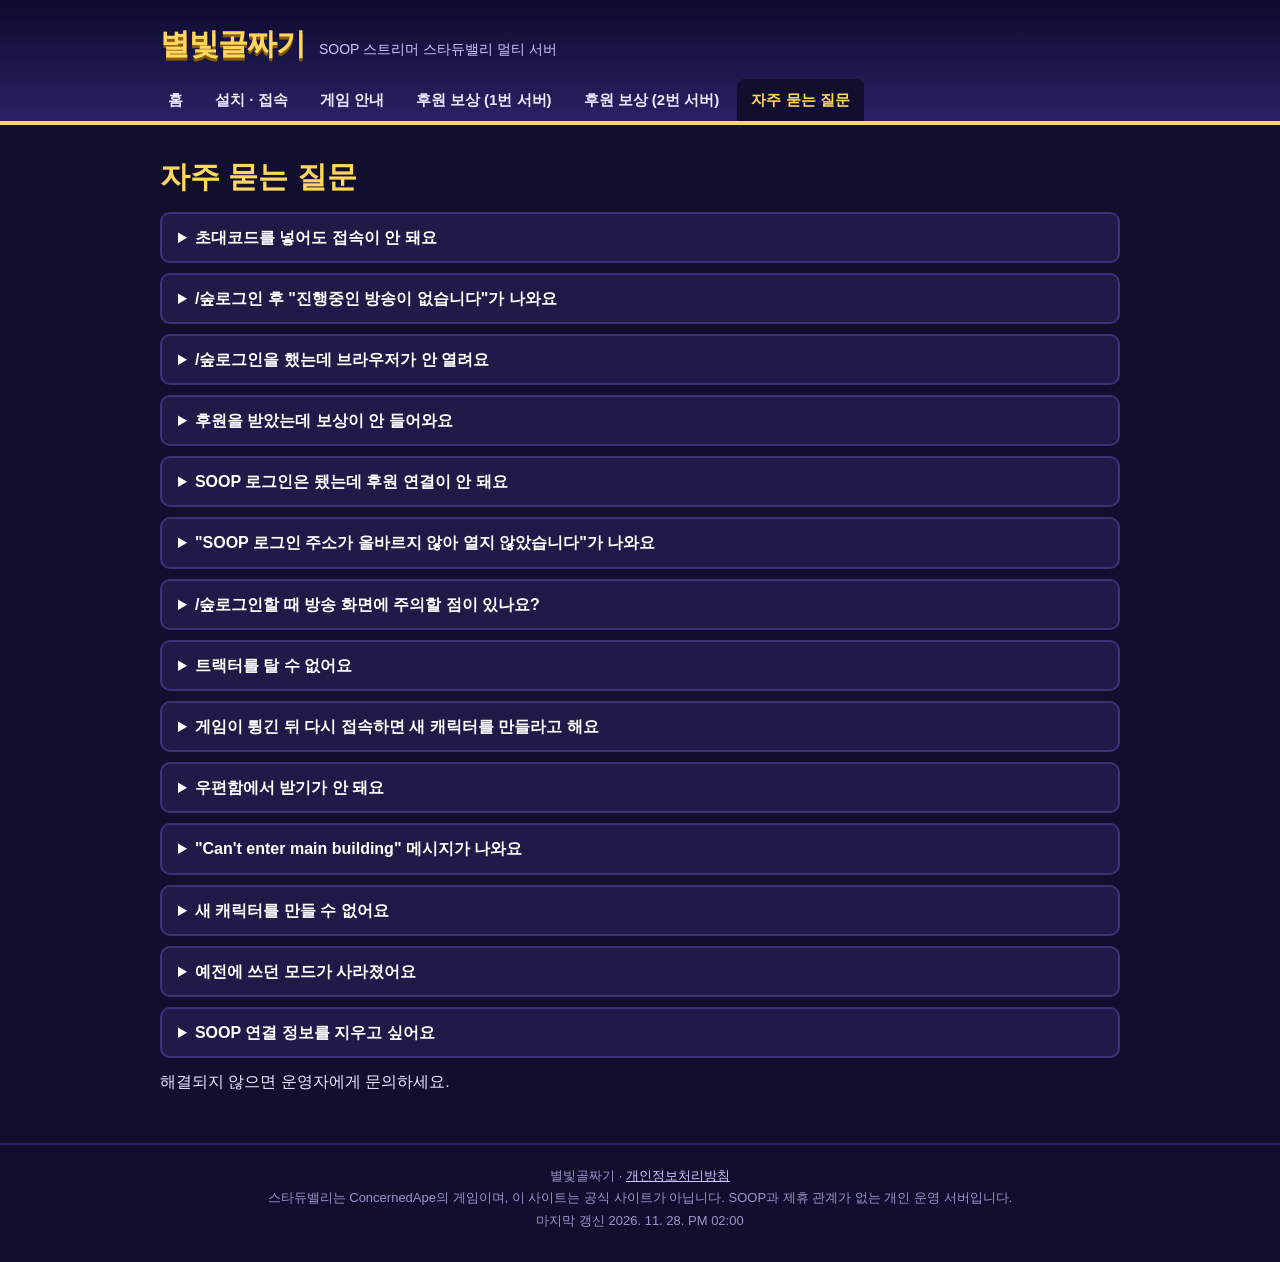
==== commit 8eb81801: "위키 갱신 2026-11-28 14:00" ====
--- a/wiki/faq.html
+++ b/wiki/faq.html
@@ -6,5 +6,5 @@
 <main><h1>자주 묻는 질문</h1><details><summary>초대코드를 넣어도 접속이 안 돼요</summary><ul><li>운영자에게 <b>최신 초대코드</b>를 다시 받으세요. 서버가 다시 켜지면 초대코드가 바뀔 수 있습니다.</li><li>게임을 <b>SOOP 모드와 함께</b> 켰는지 확인하세요 (검은 창에 <code>SOOP Stardew Bridge</code>).</li><li>스타듀밸리와 SMAPI를 최신 버전으로 업데이트하세요 (설치기를 다시 실행하면 됩니다).</li></ul></details><details><summary>/숲로그인 후 &quot;진행중인 방송이 없습니다&quot;가 나와요</summary><ul><li>방송이 켜져 있는지 확인하세요.</li><li>SOOP 로그인 화면에서 <b>지금 방송 중인 계정</b>으로 로그인했는지 확인하세요. 브라우저에 다른 계정(시청자 계정 등)이 로그인되어 있으면 그 계정으로 연결됩니다.</li><li>계정을 바꾸려면 브라우저에서 SOOP 로그아웃 → 게임에서 <code>/숲로그아웃</code> → <code>/숲로그인</code>.</li></ul></details><details><summary>/숲로그인을 했는데 브라우저가 안 열려요</summary><p>Microsoft Edge가 설치되어 있어야 합니다. 3분이 지나도 결과가 없으면 <code>/숲로그인</code>을 다시 입력하세요.</p></details><details><summary>후원을 받았는데 보상이 안 들어와요</summary><ul><li>후원한 별풍선 개수가 <a href="rewards.html">보상표</a>의 개수와 <b>정확히 같아야</b> 합니다.</li><li>그 시간에 게임에 접속해 있고 SOOP에 연결되어 있어야 합니다.</li><li>상자, 랜덤 상자, 뼈고기는 바로 손에 들어오지 않고 <code>/우편함</code>에 쌓입니다.</li><li>보상은 몇 초 늦게 들어올 수 있습니다. 한꺼번에 많이 오면 순서대로 들어옵니다.</li></ul></details><details><summary>SOOP 로그인은 됐는데 후원 연결이 안 돼요</summary><p>/숲로그인을 하면 화면 없는 Edge가 몰래 켜져서 방송 채팅에 연결합니다. 이 Edge가 바로 꺼지면 연결되지 않습니다.</p><ul><li>백신이나 보안 프로그램이 Edge 실행을 막고 있지 않은지 확인하세요.</li><li>Edge로 <code>https://stardewoauth.kro.kr/health</code>가 열리는지 확인하세요.</li><li>그래도 안 되면 게임을 끄고 <code>Mods\SoopStardewBridge\config.json</code>의 <code>"EdgeHeadless": true</code>를 <code>false</code>로 바꾼 뒤 다시 <code>/숲로그인</code>하세요. 작은 Edge 창이 떠서 상태를 볼 수 있습니다. 그 화면을 운영자에게 보내 주세요.</li></ul></details><details><summary>&quot;SOOP 로그인 주소가 올바르지 않아 열지 않았습니다&quot;가 나와요</summary><p>모드는 별빛골짜기 인증 주소(<code>https://stardewoauth.kro.kr</code>)가 아니면 브라우저를 열지 않습니다. 최신 설치기로 다시 설치한 뒤 <code>/숲로그인</code>을 해 보고, 그래도 나오면 운영자에게 알려 주세요.</p></details><details><summary>/숲로그인할 때 방송 화면에 주의할 점이 있나요?</summary><p>/숲로그인을 하면 브라우저에 <b>일회용 로그인 주소</b>가 열립니다. 이 주소가 방송에 보이면 다른 사람이 먼저 쓸 수 있으니, 로그인하는 동안은 브라우저 화면을 방송에서 가려 주세요.</p></details><details><summary>트랙터를 탈 수 없어요</summary><ul><li>트랙터는 <b>트랙터 이용권</b>이 있을 때만 탈 수 있습니다. 남은 시간은 화면 왼쪽 위에 나옵니다.</li><li>트랙터가 안 보이면 <kbd>Backspace</kbd>로 내 트랙터를 부르세요. 축제 중에는 부를 수 없습니다.</li><li>다른 스트리머의 트랙터는 탈 수 없습니다.</li><li>아무 반응이 없으면 최신 설치기로 다시 설치하세요 (Tractor Mod가 함께 설치됩니다).</li></ul></details><details><summary>게임이 튕긴 뒤 다시 접속하면 새 캐릭터를 만들라고 해요</summary><p>잠시 기다렸다가 다시 접속해 보세요. 같은 Steam 계정으로 다시 들어오면 서버가 남아 있던 이전 연결을 정리하고 <b>내 캐릭터</b>를 다시 고를 수 있게 해 줍니다. 새 캐릭터는 만들지 마세요.</p></details><details><summary>우편함에서 받기가 안 돼요</summary><p>인벤토리가 가득 차 있으면 받을 수 없습니다. 칸을 비운 뒤 다시 누르세요. 받지 못한 보상은 우편함에 그대로 남아 있습니다.</p></details><details><summary>&quot;Can&#39;t enter main building&quot; 메시지가 나와요</summary><p>정상입니다. 본채(농가)는 플레이어가 들어갈 수 없게 되어 있어서 내 오두막으로 이동합니다.</p></details><details><summary>새 캐릭터를 만들 수 없어요</summary><p>Steam 계정 하나에 캐릭터 하나만 만들 수 있습니다. 캐릭터를 새로 만들고 싶으면 운영자에게 초기화를 요청하세요.</p></details><details><summary>예전에 쓰던 모드가 사라졌어요</summary><p>설치기가 스타듀밸리 폴더의 <code>Mods_bak</code>(또는 <code>Mods_bak_날짜</code>) 폴더로 옮겨 두었습니다. 지워지지 않았습니다. 별빛골짜기 서버가 아닌 다른 게임에서 쓰려면 게임을 끈 뒤 그 모드 폴더를 다시 <code>Mods</code> 폴더로 옮기면 됩니다. 별빛골짜기 서버에 접속할 때는 다시 빼 주세요.</p></details><details><summary>SOOP 연결 정보를 지우고 싶어요</summary><p>게임에서 <code>/숲로그아웃</code>을 입력하면 바로 지워집니다. 게임에 들어올 수 없다면 <a href="../privacy/">개인정보처리방침</a>의 연락처로 요청하세요.</p></details>
 <p>해결되지 않으면 운영자에게 문의하세요.</p></main>
 <footer>별빛골짜기 · <a href="../privacy/">개인정보처리방침</a><br>
-스타듀밸리는 ConcernedApe의 게임이며, 이 사이트는 공식 사이트가 아닙니다. SOOP과 제휴 관계가 없는 개인 운영 서버입니다.<br>마지막 갱신 2026. 11. 28. PM 01:57</footer>
+스타듀밸리는 ConcernedApe의 게임이며, 이 사이트는 공식 사이트가 아닙니다. SOOP과 제휴 관계가 없는 개인 운영 서버입니다.<br>마지막 갱신 2026. 11. 28. PM 02:00</footer>
 </body></html>
